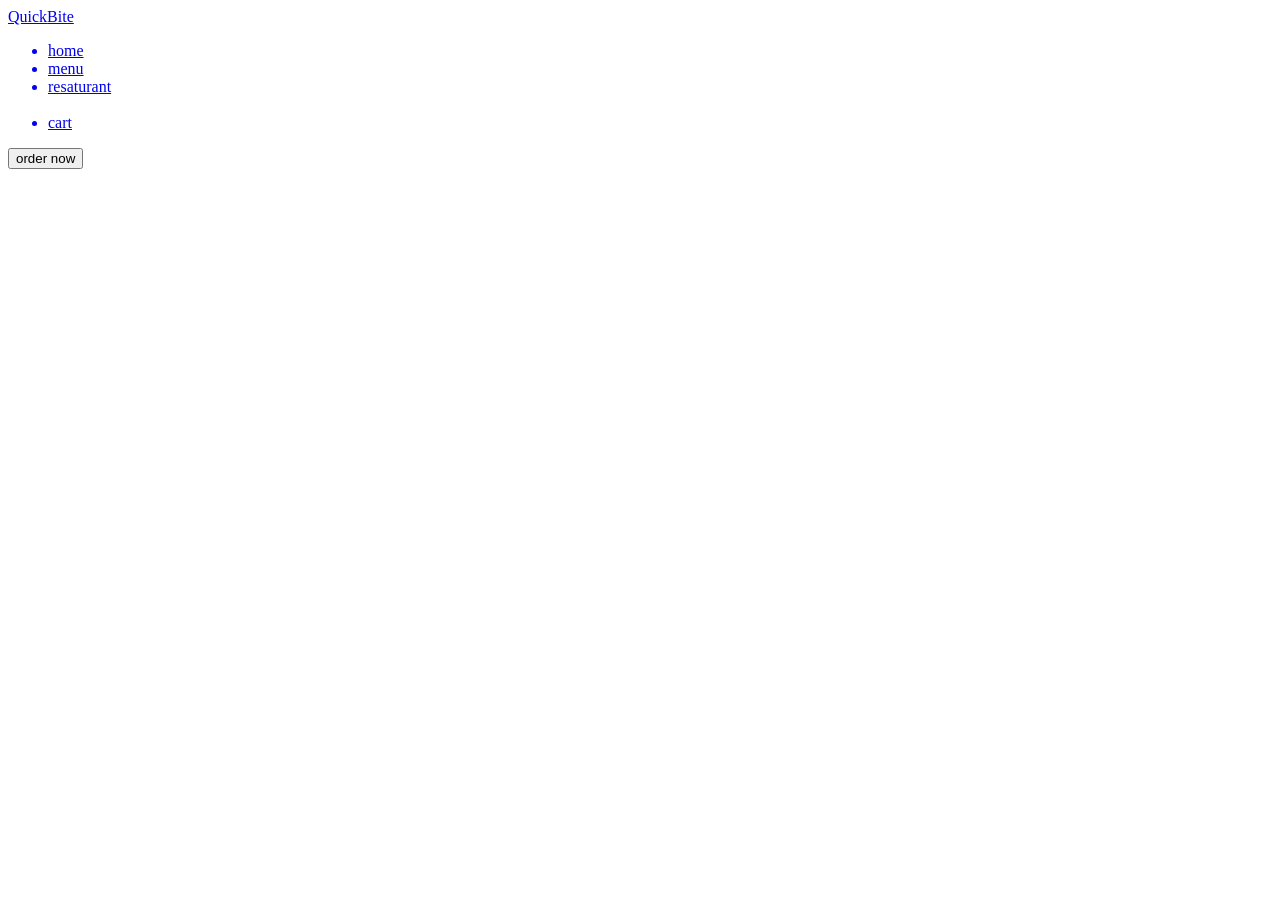
==== cart.html @ bf8cc3ae "Merge pull request #4 from bernardtechco1-lgtm/main3 DeletedCommentCartHtml" ====
<!DOCTYPE html>
<html lang="en">
<head>
    <meta charset="UTF-8">
    <meta name="viewport" content="width=device-width, initial-scale=1.0">
    <link href="https://unpkg.com/aos@2.3.1/dist/aos.css" rel="stylesheet">
    <link rel="stylesheet" href="styles/style.css">
    <link rel="stylesheet" href="styles/restaurant.css">
    <title>Shopping Cart</title>
</head>
<body>
        <header>

        <div class="logo">
           <a href="home.html" class="nav-logo">Quick<span>Bite</span></a>
        </div>


        <nav>
            <ul>
                <a href="home.html" >
                    
                     <!-- <img src="icons/house-blank (1).png" alt=""> -->
                    <li>home</li>
                    
                </a>
                <a href="menu.html">
                    <li>menu</li>
                    
                </a>
                <a href="restaurant.html">
                    <!-- <img src="icons/room-service (1).png" alt=""> -->
                    <li>resaturant</li>
                  
                </a>
                <a href="cart.html">
                    <!-- <img src="" alt=""> -->
                     <div class="active">
                    <img src="icons/shopping-cart.png" alt="">
                    <li>cart</li>
                     </div>
                </a>
            </ul>
        </nav>

        
        <div class="right">
           

            <button >order now</button>
        </div>
    </header>

 
</body>
</html>
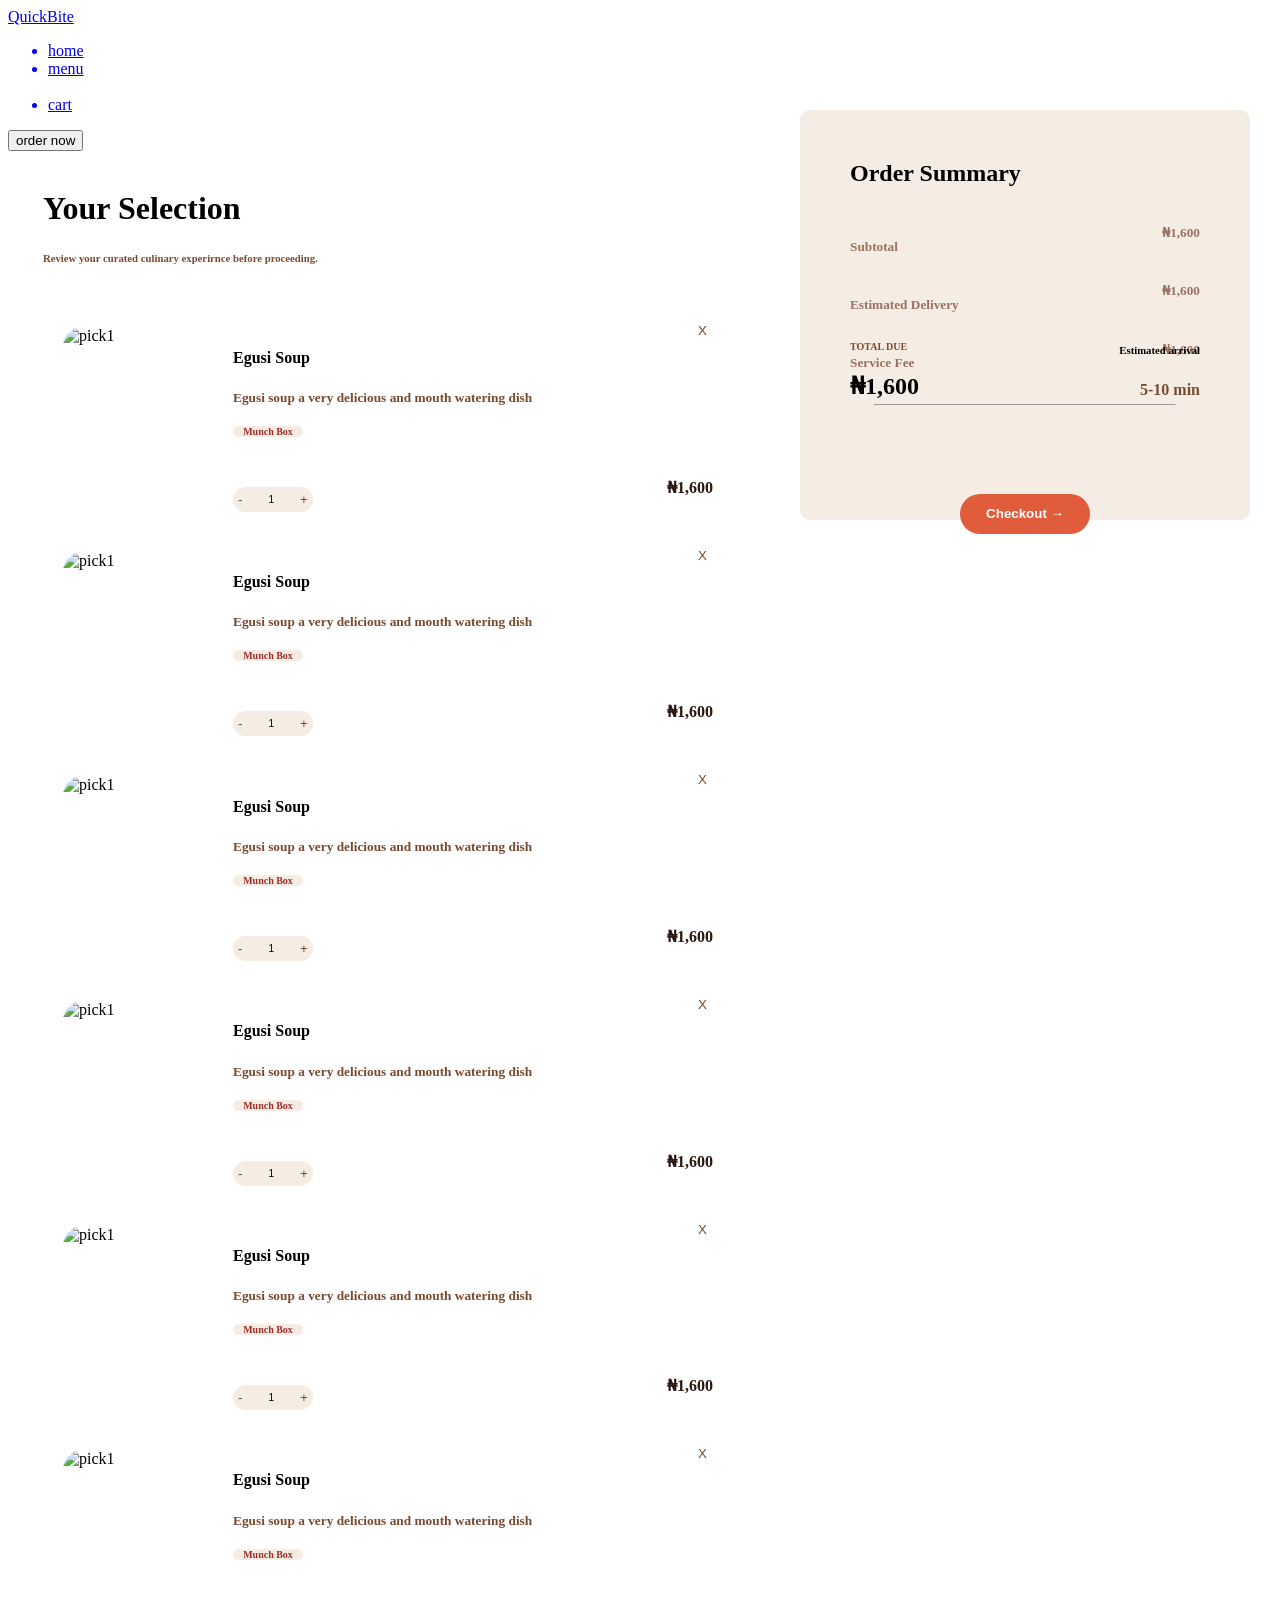
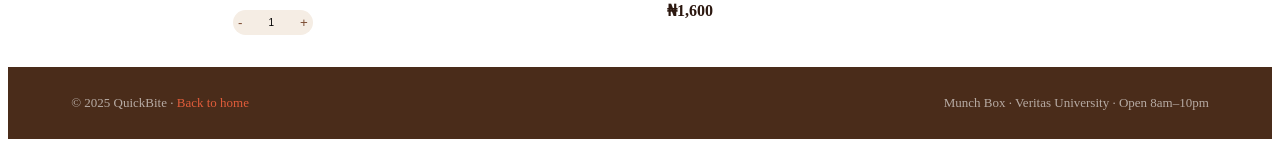
==== commit 5c1d574b: "AddedCart" ====
--- a/cart.html
+++ b/cart.html
@@ -5,20 +5,20 @@
     <meta name="viewport" content="width=device-width, initial-scale=1.0">
     <link href="https://unpkg.com/aos@2.3.1/dist/aos.css" rel="stylesheet">
     <link rel="stylesheet" href="styles/style.css">
-    <link rel="stylesheet" href="styles/restaurant.css">
+    <link rel="stylesheet" href="styles/cart.css">
     <title>Shopping Cart</title>
 </head>
 <body>
         <header>
 
         <div class="logo">
-           <a href="home.html" class="nav-logo">Quick<span>Bite</span></a>
+           <a href="index.html" class="nav-logo">Quick<span>Bite</span></a>
         </div>
 
 
         <nav>
             <ul>
-                <a href="home.html" >
+                <a href="index.html" >
                     
                      <!-- <img src="icons/house-blank (1).png" alt=""> -->
                     <li>home</li>
@@ -28,11 +28,7 @@
                     <li>menu</li>
                     
                 </a>
-                <a href="restaurant.html">
-                    <!-- <img src="icons/room-service (1).png" alt=""> -->
-                    <li>resaturant</li>
-                  
-                </a>
+                
                 <a href="cart.html">
                     <!-- <img src="" alt=""> -->
                      <div class="active">
@@ -47,10 +43,321 @@
         <div class="right">
            
 
-            <button >order now</button>
-        </div>
+            <button class="order" >order now</button>
+        </div>
+    
     </header>
-
- 
+    <br>
+    
+
+    <main>
+        <div class = "section1">
+            <div data-aos="fade-right" data-aos-duration="3000"  class="block1">
+            
+                <h1 class = "mainText">Your Selection</h1>
+                <h6 class = "subText">Review your curated culinary experirnce before proceeding.</h6>
+            </div>
+            <br>
+
+        <div>
+            <div  class = "items">
+
+                <div>
+                    <button class = "closeBut">X</button>
+                </div>
+                
+        
+                <img class = "itemImage" src="images/Egusi Soup & Fufu.webp" alt="pick1">
+                <div class = description>
+                
+                <h4 class = "name" >Egusi Soup</h4>
+            <p class = descriptionItem> <small> <b> Egusi soup a very delicious and mouth watering dish </b></small></p>
+            <div class = "placeHold" >Munch Box
+
+            </div>
+
+            
+
+        
+            <div class = "quantitySelector">
+                    <button class = "buttons">-</button>
+                    <span class = "quan">1</span>
+                    <button class = "button2">+</button>
+                    </div>
+
+
+                <div class = "price">
+                    ₦1,600
+               </div>
+
+
+    
+            </div>
+
+
+        </div>
+
+
+                <div>
+            <div  class = "items">
+
+                <div>
+                    <button class = "closeBut">X</button>
+                </div>
+                
+        
+                <img class = "itemImage" src="images/Egusi Soup & Fufu.webp" alt="pick1">
+                <div class = description>
+                
+                <h4 class = "name" >Egusi Soup</h4>
+            <p class = descriptionItem> <small> <b> Egusi soup a very delicious and mouth watering dish </b></small></p>
+            <div class = "placeHold" >Munch Box
+
+            </div>
+
+            
+
+        
+            <div class = "quantitySelector">
+                    <button class = "buttons">-</button>
+                    <span class = "quan">1</span>
+                    <button class = "button2">+</button>
+                    </div>
+
+
+                <div class = "price">
+                    ₦1,600
+               </div>
+
+
+    
+            </div>
+
+
+        </div>
+
+
+                <div>
+            <div  class = "items">
+
+                <div>
+                    <button class = "closeBut">X</button>
+                </div>
+                
+        
+                <img class = "itemImage" src="images/Egusi Soup & Fufu.webp" alt="pick1">
+                <div class = description>
+                
+                <h4 class = "name" >Egusi Soup</h4>
+            <p class = descriptionItem> <small> <b> Egusi soup a very delicious and mouth watering dish </b></small></p>
+            <div class = "placeHold" >Munch Box
+
+            </div>
+
+            
+
+        
+            <div class = "quantitySelector">
+                    <button class = "buttons">-</button>
+                    <span class = "quan">1</span>
+                    <button class = "button2">+</button>
+                    </div>
+
+
+                <div class = "price">
+                    ₦1,600
+               </div>
+
+
+    
+            </div>
+
+
+        </div>
+
+
+                <div>
+            <div  class = "items">
+
+                <div>
+                    <button class = "closeBut">X</button>
+                </div>
+                
+        
+                <img class = "itemImage" src="images/Egusi Soup & Fufu.webp" alt="pick1">
+                <div class = description>
+                
+                <h4 class = "name" >Egusi Soup</h4>
+            <p class = descriptionItem> <small> <b> Egusi soup a very delicious and mouth watering dish </b></small></p>
+            <div class = "placeHold" >Munch Box
+
+            </div>
+
+            
+
+        
+            <div class = "quantitySelector">
+                    <button class = "buttons">-</button>
+                    <span class = "quan">1</span>
+                    <button class = "button2">+</button>
+                    </div>
+
+
+                <div class = "price">
+                    ₦1,600
+               </div>
+
+
+    
+            </div>
+
+
+        </div>
+
+
+
+                <div>
+            <div  class = "items">
+
+                <div>
+                    <button class = "closeBut">X</button>
+                </div>
+                
+        
+                <img class = "itemImage" src="images/Egusi Soup & Fufu.webp" alt="pick1">
+                <div class = description>
+                
+                <h4 class = "name" >Egusi Soup</h4>
+            <p class = descriptionItem> <small> <b> Egusi soup a very delicious and mouth watering dish </b></small></p>
+            <div class = "placeHold" >Munch Box
+
+            </div>
+
+            
+
+        
+            <div class = "quantitySelector">
+                    <button class = "buttons">-</button>
+                    <span class = "quan">1</span>
+                    <button class = "button2">+</button>
+                    </div>
+
+
+                <div class = "price">
+                    ₦1,600
+               </div>
+
+
+    
+            </div>
+
+
+        </div>
+
+
+
+
+                <div>
+            <div  class = "items">
+
+                <div>
+                    <button class = "closeBut">X</button>
+                </div>
+                
+        
+                <img class = "itemImage" src="images/Egusi Soup & Fufu.webp" alt="pick1">
+                <div class = description>
+                
+                <h4 class = "name" >Egusi Soup</h4>
+            <p class = descriptionItem> <small> <b> Egusi soup a very delicious and mouth watering dish </b></small></p>
+            <div class = "placeHold" >Munch Box
+
+            </div>
+
+            
+
+        
+            <div class = "quantitySelector">
+                    <button class = "buttons">-</button>
+                    <span class = "quan">1</span>
+                    <button class = "button2">+</button>
+                    </div>
+
+
+                <div class = "price">
+                    ₦1,600
+               </div>
+
+
+    
+            </div>
+
+
+        </div>
+
+    <div class = "check">
+
+        <div class = "checkout">
+            <h2 class = "h1">Order Summary</h2>
+            <div class = "remH">
+                <h5 style="padding-bottom: 20px;">Subtotal</h5>
+        
+                <h5 style="padding-bottom: 20px;">Estimated Delivery</h5>
+                <h5 style="padding-bottom: 10px;">Service Fee</h5>
+                <div class ="checkoutPrice">
+                    <h5 style="padding-bottom: 20px;">₦1,600</h5>
+                    <h5 style="padding-bottom: 20px;">₦1,600</h5>
+                    <h5 >₦1,600</h5>
+                </div>
+
+
+            </div>
+            
+            <hr class = "line">
+            <br>
+
+            <div class = "checkoutTotal">
+
+            <div class = "h">
+                <h2 id = "light"  >TOTAL DUE</h2>
+                <h2  >₦1,600</h2>
+            </div>
+
+            
+            <div class="ArrivalTime">
+                <h6 >Estimated arrival</h6>
+                <h4 id = "light2">5-10 min</h4>
+            </div>
+
+            </div>
+
+            <div class = "checkoutButtonContainer">
+                <button class="checkoutButton">Checkout &RightArrow;</button>
+            </div>
+
+
+
+
+        
+        </div>
+
+    </div>
+
+
+    </main>
+
+
+
+    <footer>
+        <span>© 2025 QuickBite · <a href="index.html">Back to home</a></span>
+        <span>Munch Box · Veritas University · Open 8am–10pm</span>
+    </footer>
+
+ <script src="https://unpkg.com/aos@2.3.1/dist/aos.js"></script>
+ <script>
+    AOS.init();
+</script>
 </body>
+
+
 </html>
--- a/styles/cart.css
+++ b/styles/cart.css
@@ -0,0 +1,260 @@
+  :root {
+    --orange: #E05C3A;
+    --orange-light: #F07A5A;
+    --orange-pale: #FDF0EB;
+    --brown: #2C1810;
+    --brown-mid: #4A2C1A;
+    --brown-light: #7A4A30;
+    --white: #FFFFFF;
+    --cream: #FDF8F4;
+    --cream2: #F5EDE4;
+    --text: #2C1810;
+    --muted: #9A7060;
+    --border: rgba(44,24,16,0.1);
+    --radius: 20px;
+    --radius-sm: 12px;
+  }
+
+
+
+.block1{
+    margin-left: 35px;
+
+
+}
+
+.block1 .subText{
+    color: var(--brown-light);
+
+}
+
+
+.items{
+    position: relative;
+    margin-left: 35px;
+    border-style: hidden;
+    background-color: white;
+    min-height: 150px;
+    max-width: 700px;
+    display: flex;
+    border-radius: 20px;
+    transition: transform 0.25s, box-shadow 0.25s;
+    margin-bottom: 20px;
+
+
+}
+.items .itemImage{
+    text-align: left;
+    width: 150px;
+    border-radius: 20px;
+    margin: 20px;
+
+
+
+}
+
+.items .description{
+    text-align: justify;
+    margin-top: 20px;
+    
+}
+
+.items .descriptionItem{
+    color: var(--brown-light);
+}
+
+.items .placeHold{
+    font-size: x-small;
+    color: brown;
+    font-weight: bold;
+    border: hidden;
+    width: 70px;
+    text-align: center;
+    margin-top: 20px;
+
+    
+    background-color: var(--cream2);
+    border-radius: 20px;
+    
+}
+
+.items .quantitySelector{
+    border: hidden;
+    background-color: var(--cream2);
+    margin-top: 50px;
+    text-align: center;
+    border-radius: 20px;
+    width: 80px;
+    height: 25px;
+    display: flex; 
+    align-items: center; 
+    justify-content: center;
+    gap: 20px; 
+    font-family: sans-serif
+    
+}
+
+
+.items .quantitySelector .quan{
+    font-size: x-small;
+    text-align: center;
+
+}
+
+
+
+.items .quantitySelector .buttons{
+    cursor: pointer;
+    background: none;
+    border: hidden;
+    color: var(--brown-light);
+    justify-content: center;
+    
+   
+   
+}
+
+.items .quantitySelector .button2{
+    cursor: pointer;
+    background: none;
+    border: hidden;
+    color: var(--brown-light);
+    justify-content: center;
+    
+    
+
+   
+    
+
+
+}
+
+.items:hover{
+    transform: translateY(-5px);
+    box-shadow: 0 18px 44px rgba(44,24,16,0.12);
+    transition: all ease 0.5s;
+    
+}
+
+.items .closeBut{
+    position: absolute;
+    top: 15px;
+    right: 30px;
+    cursor: pointer;
+    background: none;
+    border: hidden;
+    color: var(--brown-light);
+    
+   
+
+}
+
+.items .price{
+    position: absolute;
+    color: var(--brown);
+    font-weight: 900;
+    bottom: 15px;
+    right: 30px;
+
+}
+
+.check {
+    position: fixed;
+    top: 90px;
+    right: 30px;
+    width: 450px; 
+    height: px;  
+    z-index: 100;
+}
+
+.checkout{
+    
+    text-align: right;
+    right: 30px;
+    top: 200px;
+    border: hidden;
+    background-color: var(--cream2);
+    border-radius: 10px;
+    height: 410px;
+    width: 450px;
+    
+
+}
+.checkout .h1{
+    text-align: left;
+    padding-left: 50px;
+    padding-top: 50px;
+    padding-bottom: 30px;
+}
+
+.checkout .remH{
+    text-align: left;
+    padding-left: 50px;
+    color: var(--muted);
+    
+}
+
+.checkout .checkoutPrice{
+    position: absolute;
+    right: 50px;
+    top: 113px;
+}
+.checkout .line{
+    margin: 20px auto;
+    width: 300px;
+    
+   
+}
+.checkoutTotal .h{
+    position:absolute ;
+    left: 50px;
+    bottom: 100px ;
+    text-align: left;
+}
+
+.checkoutTotal #light{
+    font-size: x-small;
+    color: var(--brown-light);
+}
+
+
+.checkoutTotal .ArrivalTime{
+    position: absolute;
+    bottom: 100px;
+    right: 50px;
+    
+    
+}
+.checkoutTotal .ArrivalTime #light2{
+    color: var(--brown-light);
+    
+    
+}
+
+.checkoutButtonContainer{
+    text-align: center;
+    padding-top: 50px;
+    
+}
+
+
+.checkoutButton{
+    cursor: pointer;
+    background-color: var(--orange);
+    border-radius: 20px;
+    border: hidden;
+    width: 130px;
+    height: 40px;
+    color: white;
+    font-weight: 700;
+}
+
+footer {
+    background: var(--brown-mid); color: rgba(255,255,255,0.6);
+    padding: 28px 5%; margin-top: 32px;
+    display: flex; justify-content: space-between; align-items: center;
+    font-size: 13px; font-weight: 500;
+  }
+  footer a { color: var(--orange); text-decoration: none; }
+
+
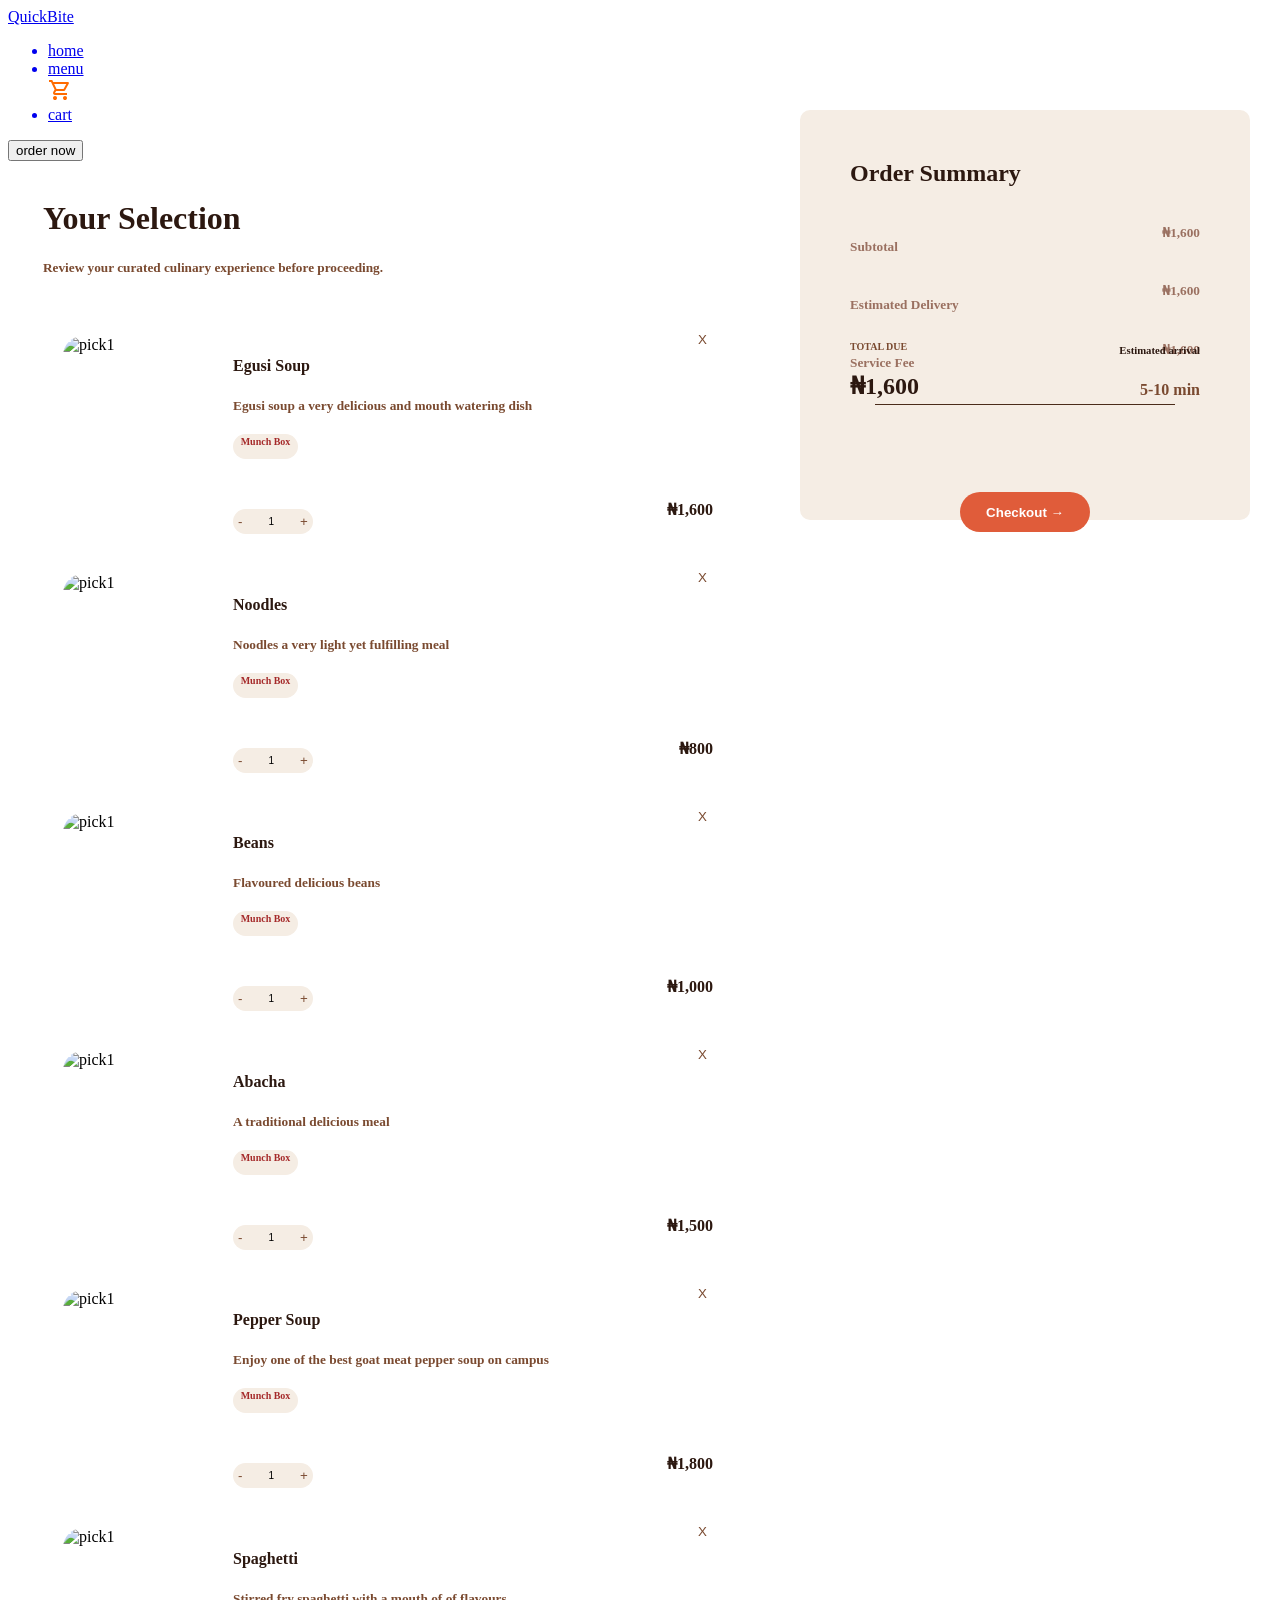
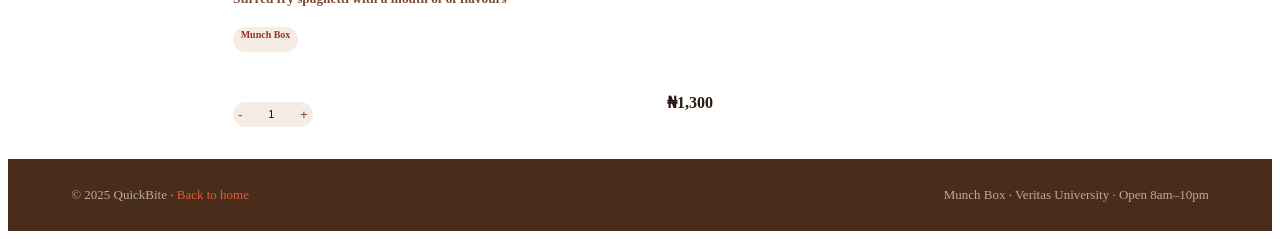
==== commit e2287aea: "Merge pull request #6 from bernardtechco1-lgtm/main AddedCartSection" ====
--- a/cart.html
+++ b/cart.html
@@ -32,7 +32,7 @@
                 <a href="cart.html">
                     <!-- <img src="" alt=""> -->
                      <div class="active">
-                    <img src="icons/shopping-cart.png" alt="">
+                    <img src="icons/shopping_cart_24dp_FF6B00_FILL0_wght400_GRAD0_opsz24.svg" alt="cart logo">
                     <li>cart</li>
                      </div>
                 </a>
@@ -52,10 +52,10 @@
 
     <main>
         <div class = "section1">
-            <div data-aos="fade-right" data-aos-duration="3000"  class="block1">
+            <div class="block1">
             
                 <h1 class = "mainText">Your Selection</h1>
-                <h6 class = "subText">Review your curated culinary experirnce before proceeding.</h6>
+                <h5 class = "subText">Review your curated culinary experience before proceeding.</h5>
             </div>
             <br>
 
@@ -106,186 +106,186 @@
                 </div>
                 
         
-                <img class = "itemImage" src="images/Egusi Soup & Fufu.webp" alt="pick1">
-                <div class = description>
-                
-                <h4 class = "name" >Egusi Soup</h4>
-            <p class = descriptionItem> <small> <b> Egusi soup a very delicious and mouth watering dish </b></small></p>
-            <div class = "placeHold" >Munch Box
-
-            </div>
-
-            
-
-        
-            <div class = "quantitySelector">
-                    <button class = "buttons">-</button>
-                    <span class = "quan">1</span>
-                    <button class = "button2">+</button>
-                    </div>
-
-
-                <div class = "price">
-                    ₦1,600
-               </div>
-
-
-    
-            </div>
-
-
-        </div>
-
-
-                <div>
-            <div  class = "items">
-
-                <div>
-                    <button class = "closeBut">X</button>
-                </div>
-                
-        
-                <img class = "itemImage" src="images/Egusi Soup & Fufu.webp" alt="pick1">
-                <div class = description>
-                
-                <h4 class = "name" >Egusi Soup</h4>
-            <p class = descriptionItem> <small> <b> Egusi soup a very delicious and mouth watering dish </b></small></p>
-            <div class = "placeHold" >Munch Box
-
-            </div>
-
-            
-
-        
-            <div class = "quantitySelector">
-                    <button class = "buttons">-</button>
-                    <span class = "quan">1</span>
-                    <button class = "button2">+</button>
-                    </div>
-
-
-                <div class = "price">
-                    ₦1,600
-               </div>
-
-
-    
-            </div>
-
-
-        </div>
-
-
-                <div>
-            <div  class = "items">
-
-                <div>
-                    <button class = "closeBut">X</button>
-                </div>
-                
-        
-                <img class = "itemImage" src="images/Egusi Soup & Fufu.webp" alt="pick1">
-                <div class = description>
-                
-                <h4 class = "name" >Egusi Soup</h4>
-            <p class = descriptionItem> <small> <b> Egusi soup a very delicious and mouth watering dish </b></small></p>
-            <div class = "placeHold" >Munch Box
-
-            </div>
-
-            
-
-        
-            <div class = "quantitySelector">
-                    <button class = "buttons">-</button>
-                    <span class = "quan">1</span>
-                    <button class = "button2">+</button>
-                    </div>
-
-
-                <div class = "price">
-                    ₦1,600
-               </div>
-
-
-    
-            </div>
-
-
-        </div>
-
-
-
-                <div>
-            <div  class = "items">
-
-                <div>
-                    <button class = "closeBut">X</button>
-                </div>
-                
-        
-                <img class = "itemImage" src="images/Egusi Soup & Fufu.webp" alt="pick1">
-                <div class = description>
-                
-                <h4 class = "name" >Egusi Soup</h4>
-            <p class = descriptionItem> <small> <b> Egusi soup a very delicious and mouth watering dish </b></small></p>
-            <div class = "placeHold" >Munch Box
-
-            </div>
-
-            
-
-        
-            <div class = "quantitySelector">
-                    <button class = "buttons">-</button>
-                    <span class = "quan">1</span>
-                    <button class = "button2">+</button>
-                    </div>
-
-
-                <div class = "price">
-                    ₦1,600
-               </div>
-
-
-    
-            </div>
-
-
-        </div>
-
-
-
-
-                <div>
-            <div  class = "items">
-
-                <div>
-                    <button class = "closeBut">X</button>
-                </div>
-                
-        
-                <img class = "itemImage" src="images/Egusi Soup & Fufu.webp" alt="pick1">
-                <div class = description>
-                
-                <h4 class = "name" >Egusi Soup</h4>
-            <p class = descriptionItem> <small> <b> Egusi soup a very delicious and mouth watering dish </b></small></p>
-            <div class = "placeHold" >Munch Box
-
-            </div>
-
-            
-
-        
-            <div class = "quantitySelector">
-                    <button class = "buttons">-</button>
-                    <span class = "quan">1</span>
-                    <button class = "button2">+</button>
-                    </div>
-
-
-                <div class = "price">
-                    ₦1,600
+                <img class = "itemImage" src="images/noodles.webp" alt="pick1">
+                <div class = description>
+                
+                <h4 class = "name" >Noodles</h4>
+            <p class = descriptionItem> <small> <b> Noodles a very light yet fulfilling meal</b></small></p>
+            <div class = "placeHold" >Munch Box
+
+            </div>
+
+            
+
+        
+            <div class = "quantitySelector">
+                    <button class = "buttons">-</button>
+                    <span class = "quan">1</span>
+                    <button class = "button2">+</button>
+                    </div>
+
+
+                <div class = "price">
+                    ₦800
+               </div>
+
+
+    
+            </div>
+
+
+        </div>
+
+
+                <div>
+            <div  class = "items">
+
+                <div>
+                    <button class = "closeBut">X</button>
+                </div>
+                
+        
+                <img class = "itemImage" src="images/beans.webp" alt="pick1">
+                <div class = description>
+                
+                <h4 class = "name" >Beans</h4>
+            <p class = descriptionItem> <small> <b> Flavoured delicious beans </b></small></p>
+            <div class = "placeHold" >Munch Box
+
+            </div>
+
+            
+
+        
+            <div class = "quantitySelector">
+                    <button class = "buttons">-</button>
+                    <span class = "quan">1</span>
+                    <button class = "button2">+</button>
+                    </div>
+
+
+                <div class = "price">
+                    ₦1,000
+               </div>
+
+
+    
+            </div>
+
+
+        </div>
+
+
+                <div>
+            <div  class = "items">
+
+                <div>
+                    <button class = "closeBut">X</button>
+                </div>
+                
+        
+                <img class = "itemImage" src="images/abacha.webp" alt="pick1">
+                <div class = description>
+                
+                <h4 class = "name" >Abacha</h4>
+            <p class = descriptionItem> <small> <b> A traditional delicious meal </b></small></p>
+            <div class = "placeHold" >Munch Box
+
+            </div>
+
+            
+
+        
+            <div class = "quantitySelector">
+                    <button class = "buttons">-</button>
+                    <span class = "quan">1</span>
+                    <button class = "button2">+</button>
+                    </div>
+
+
+                <div class = "price">
+                    ₦1,500
+               </div>
+
+
+    
+            </div>
+
+
+        </div>
+
+
+
+                <div>
+            <div  class = "items">
+
+                <div>
+                    <button class = "closeBut">X</button>
+                </div>
+                
+        
+                <img class = "itemImage" src="images/pepper soup.webp" alt="pick1">
+                <div class = description>
+                
+                <h4 class = "name" >Pepper Soup</h4>
+            <p class = descriptionItem> <small> <b>Enjoy one of the best goat meat pepper soup on campus</b></small></p>
+            <div class = "placeHold" >Munch Box
+
+            </div>
+
+            
+
+        
+            <div class = "quantitySelector">
+                    <button class = "buttons">-</button>
+                    <span class = "quan">1</span>
+                    <button class = "button2">+</button>
+                    </div>
+
+
+                <div class = "price">
+                    ₦1,800
+               </div>
+
+
+    
+            </div>
+
+
+        </div>
+
+
+
+
+                <div>
+            <div  class = "items">
+
+                <div>
+                    <button class = "closeBut">X</button>
+                </div>
+                
+        
+                <img class = "itemImage" src="images/spaghetti.webp" alt="pick1">
+                <div class = description>
+                
+                <h4 class = "name" >Spaghetti</h4>
+            <p class = descriptionItem> <small> <b> Stirred fry spaghetti with a mouth of of flavours </b></small></p>
+            <div class = "placeHold" >Munch Box
+
+            </div>
+
+            
+
+        
+            <div class = "quantitySelector">
+                    <button class = "buttons">-</button>
+                    <span class = "quan">1</span>
+                    <button class = "button2">+</button>
+                    </div>
+
+
+                <div class = "price">
+                    ₦1,300
                </div>
 
 
@@ -302,7 +302,7 @@
             <div class = "remH">
                 <h5 style="padding-bottom: 20px;">Subtotal</h5>
         
-                <h5 style="padding-bottom: 20px;">Estimated Delivery</h5>
+                <h5 style="padding-bottom: 20px; ">Estimated Delivery</h5>
                 <h5 style="padding-bottom: 10px;">Service Fee</h5>
                 <div class ="checkoutPrice">
                     <h5 style="padding-bottom: 20px;">₦1,600</h5>
@@ -320,12 +320,12 @@
 
             <div class = "h">
                 <h2 id = "light"  >TOTAL DUE</h2>
-                <h2  >₦1,600</h2>
+                <h2  id = "thick1">₦1,600</h2>
             </div>
 
             
             <div class="ArrivalTime">
-                <h6 >Estimated arrival</h6>
+                <h6 id = "thick">Estimated arrival</h6>
                 <h4 id = "light2">5-10 min</h4>
             </div>
 
@@ -357,6 +357,9 @@
  <script>
     AOS.init();
 </script>
+
+<script src = "scripts/cart.js">
+</script>
 </body>
 
 
--- a/styles/cart.css
+++ b/styles/cart.css
@@ -19,12 +19,19 @@
 
 .block1{
     margin-left: 35px;
-
-
+    
+
+
+}
+
+.block1 .mainText{
+    color: var(--brown);
+    font-weight: 900;
 }
 
 .block1 .subText{
     color: var(--brown-light);
+   
 
 }
 
@@ -46,17 +53,25 @@
 .items .itemImage{
     text-align: left;
     width: 150px;
+    max-height: 150px;
     border-radius: 20px;
     margin: 20px;
 
 
 
 }
+
 
 .items .description{
     text-align: justify;
     margin-top: 20px;
     
+}
+
+.items .description .name{
+    font-weight: 900;
+    color: var(--brown);
+
 }
 
 .items .descriptionItem{
@@ -68,7 +83,10 @@
     color: brown;
     font-weight: bold;
     border: hidden;
-    width: 70px;
+    width: 65px;
+    height: 18px;
+    padding-top: 2px;
+    padding-bottom: 5px;
     text-align: center;
     margin-top: 20px;
 
@@ -165,8 +183,16 @@
     width: 450px; 
     height: px;  
     z-index: 100;
-}
-
+    animation: bounce 4s infinite ease-in-out alternate;
+}
+@keyframes bounce {
+  0%, 100% {
+    transform: translateY(0);
+  }
+  50% {
+    transform: translateY(-8px);
+  }
+}
 .checkout{
     
     text-align: right;
@@ -185,6 +211,8 @@
     padding-left: 50px;
     padding-top: 50px;
     padding-bottom: 30px;
+    color: var(--brown);
+    font-weight: 900;
 }
 
 .checkout .remH{
@@ -200,8 +228,12 @@
     top: 113px;
 }
 .checkout .line{
+    
     margin: 20px auto;
     width: 300px;
+    border: none;
+    height: 0.5px;
+    background-color: var(--brown-mid);
     
    
 }
@@ -217,6 +249,10 @@
     color: var(--brown-light);
 }
 
+.checkoutTotal #thick1{
+    color: var(--brown);
+    font-weight: 900;
+}
 
 .checkoutTotal .ArrivalTime{
     position: absolute;
@@ -230,7 +266,10 @@
     
     
 }
-
+.checkoutTotal .ArrivalTime #thick{
+    color: var(--brown);
+    font-weight: 900;
+}
 .checkoutButtonContainer{
     text-align: center;
     padding-top: 50px;
@@ -247,7 +286,15 @@
     height: 40px;
     color: white;
     font-weight: 700;
-}
+    gap: 8px;
+    transition: width 0.3s ease, background-color 0.3s ease;
+}
+.checkoutButton:hover{
+    width: 150px;
+    background-color: #e67e22;
+
+}
+
 
 footer {
     background: var(--brown-mid); color: rgba(255,255,255,0.6);
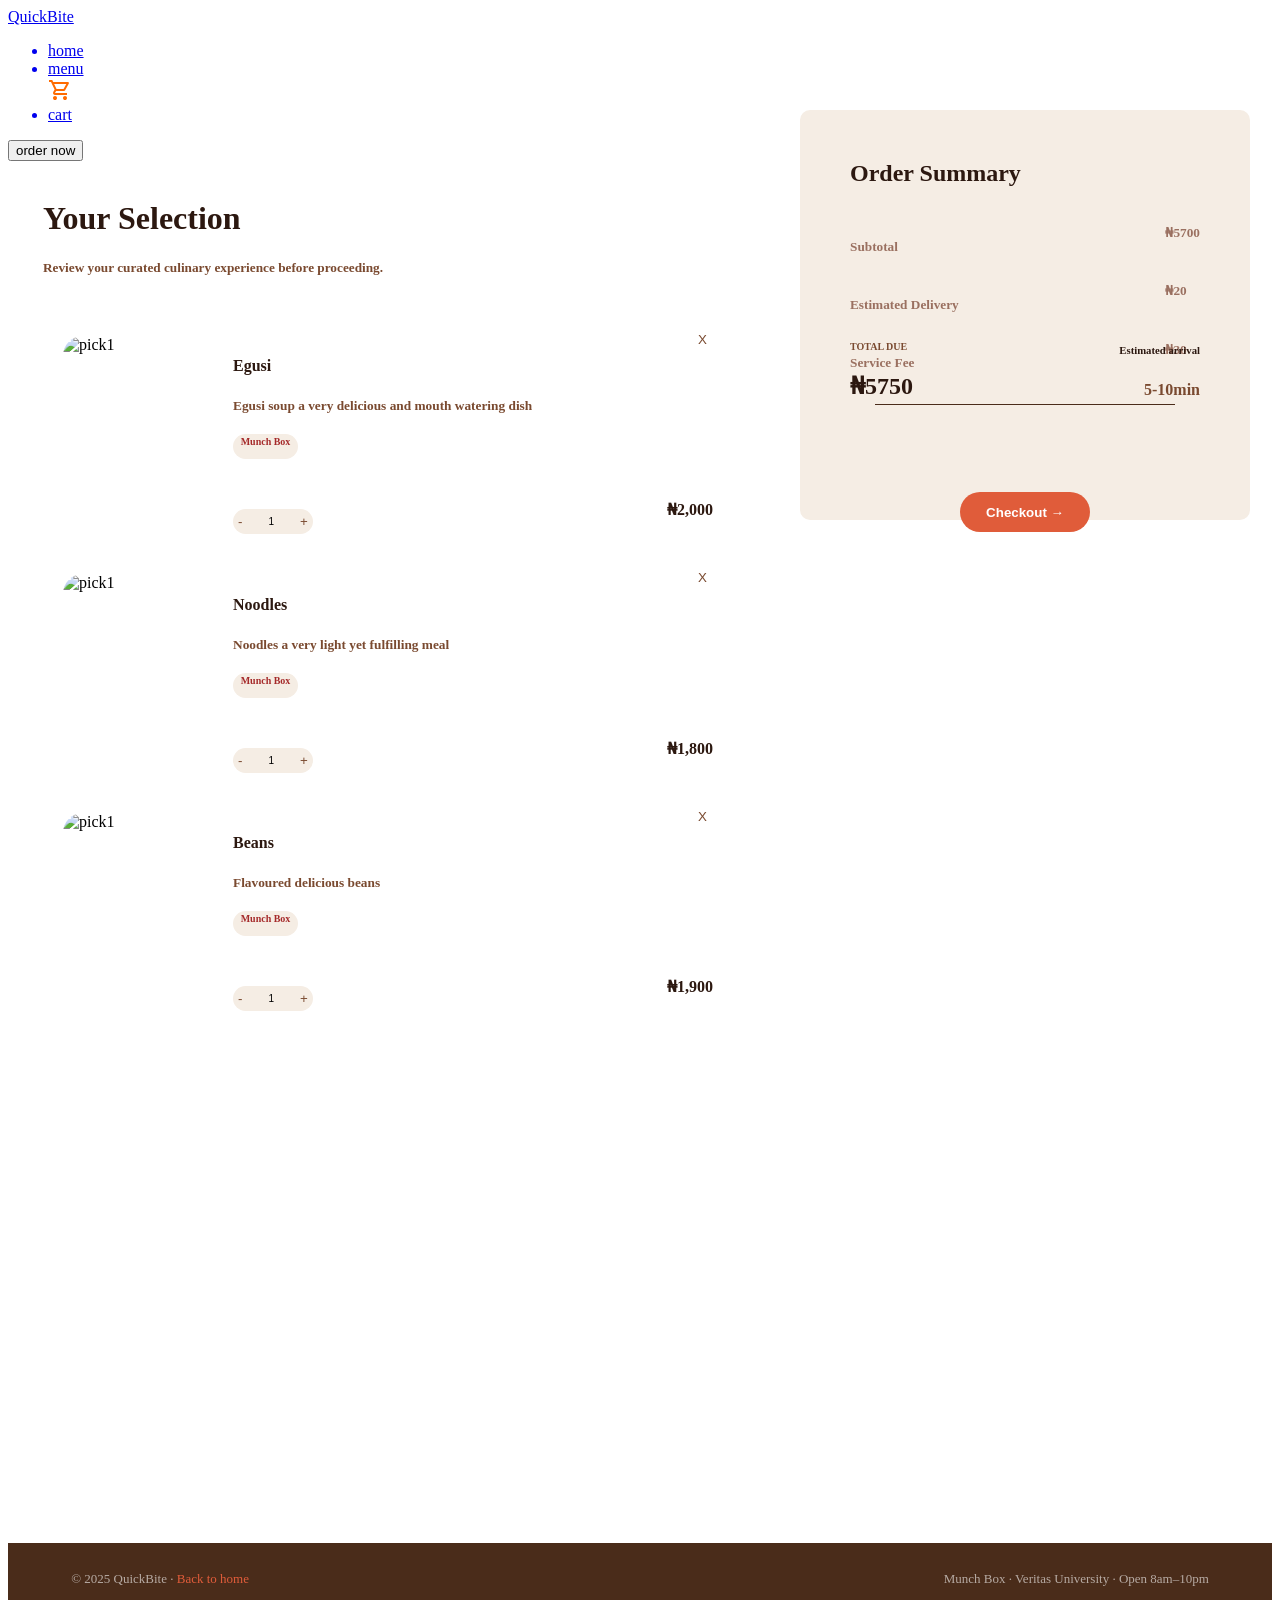
==== commit 598cea21: "CartLogic" ====
--- a/cart.html
+++ b/cart.html
@@ -50,7 +50,8 @@
     <br>
     
 
-    <main>
+    <main id ="body">
+        
         <div class = "section1">
             <div class="block1">
             
@@ -59,294 +60,23 @@
             </div>
             <br>
 
-        <div>
-            <div  class = "items">
+        <div class = "empty">
+            <div id = "cartimg">
+                <img width= "100px" src="images/shopping_cart (2).png">
+            </div>
+            
+                <b><p id = "noItems">Your cart is empty!</p></b>
+                <p id = "noItems">Browse our categories and discover our best deals!</p><br>
 
-                <div>
-                    <button class = "closeBut">X</button>
-                </div>
-                
+                <a href="menu.html">
+                    <button id = "button">Start Shopping</button>
+                </a>
         
-                <img class = "itemImage" src="images/Egusi Soup & Fufu.webp" alt="pick1">
-                <div class = description>
-                
-                <h4 class = "name" >Egusi Soup</h4>
-            <p class = descriptionItem> <small> <b> Egusi soup a very delicious and mouth watering dish </b></small></p>
-            <div class = "placeHold" >Munch Box
-
-            </div>
-
-            
-
-        
-            <div class = "quantitySelector">
-                    <button class = "buttons">-</button>
-                    <span class = "quan">1</span>
-                    <button class = "button2">+</button>
-                    </div>
-
-
-                <div class = "price">
-                    ₦1,600
-               </div>
-
-
-    
-            </div>
-
-
-        </div>
-
-
-                <div>
-            <div  class = "items">
-
-                <div>
-                    <button class = "closeBut">X</button>
-                </div>
-                
-        
-                <img class = "itemImage" src="images/noodles.webp" alt="pick1">
-                <div class = description>
-                
-                <h4 class = "name" >Noodles</h4>
-            <p class = descriptionItem> <small> <b> Noodles a very light yet fulfilling meal</b></small></p>
-            <div class = "placeHold" >Munch Box
-
-            </div>
-
-            
-
-        
-            <div class = "quantitySelector">
-                    <button class = "buttons">-</button>
-                    <span class = "quan">1</span>
-                    <button class = "button2">+</button>
-                    </div>
-
-
-                <div class = "price">
-                    ₦800
-               </div>
-
-
-    
-            </div>
-
-
-        </div>
-
-
-                <div>
-            <div  class = "items">
-
-                <div>
-                    <button class = "closeBut">X</button>
-                </div>
-                
-        
-                <img class = "itemImage" src="images/beans.webp" alt="pick1">
-                <div class = description>
-                
-                <h4 class = "name" >Beans</h4>
-            <p class = descriptionItem> <small> <b> Flavoured delicious beans </b></small></p>
-            <div class = "placeHold" >Munch Box
-
-            </div>
-
-            
-
-        
-            <div class = "quantitySelector">
-                    <button class = "buttons">-</button>
-                    <span class = "quan">1</span>
-                    <button class = "button2">+</button>
-                    </div>
-
-
-                <div class = "price">
-                    ₦1,000
-               </div>
-
-
-    
-            </div>
-
-
-        </div>
-
-
-                <div>
-            <div  class = "items">
-
-                <div>
-                    <button class = "closeBut">X</button>
-                </div>
-                
-        
-                <img class = "itemImage" src="images/abacha.webp" alt="pick1">
-                <div class = description>
-                
-                <h4 class = "name" >Abacha</h4>
-            <p class = descriptionItem> <small> <b> A traditional delicious meal </b></small></p>
-            <div class = "placeHold" >Munch Box
-
-            </div>
-
-            
-
-        
-            <div class = "quantitySelector">
-                    <button class = "buttons">-</button>
-                    <span class = "quan">1</span>
-                    <button class = "button2">+</button>
-                    </div>
-
-
-                <div class = "price">
-                    ₦1,500
-               </div>
-
-
-    
-            </div>
-
-
         </div>
 
 
 
-                <div>
-            <div  class = "items">
-
-                <div>
-                    <button class = "closeBut">X</button>
-                </div>
-                
-        
-                <img class = "itemImage" src="images/pepper soup.webp" alt="pick1">
-                <div class = description>
-                
-                <h4 class = "name" >Pepper Soup</h4>
-            <p class = descriptionItem> <small> <b>Enjoy one of the best goat meat pepper soup on campus</b></small></p>
-            <div class = "placeHold" >Munch Box
-
-            </div>
-
-            
-
-        
-            <div class = "quantitySelector">
-                    <button class = "buttons">-</button>
-                    <span class = "quan">1</span>
-                    <button class = "button2">+</button>
-                    </div>
-
-
-                <div class = "price">
-                    ₦1,800
-               </div>
-
-
-    
-            </div>
-
-
-        </div>
-
-
-
-
-                <div>
-            <div  class = "items">
-
-                <div>
-                    <button class = "closeBut">X</button>
-                </div>
-                
-        
-                <img class = "itemImage" src="images/spaghetti.webp" alt="pick1">
-                <div class = description>
-                
-                <h4 class = "name" >Spaghetti</h4>
-            <p class = descriptionItem> <small> <b> Stirred fry spaghetti with a mouth of of flavours </b></small></p>
-            <div class = "placeHold" >Munch Box
-
-            </div>
-
-            
-
-        
-            <div class = "quantitySelector">
-                    <button class = "buttons">-</button>
-                    <span class = "quan">1</span>
-                    <button class = "button2">+</button>
-                    </div>
-
-
-                <div class = "price">
-                    ₦1,300
-               </div>
-
-
-    
-            </div>
-
-
-        </div>
-
-    <div class = "check">
-
-        <div class = "checkout">
-            <h2 class = "h1">Order Summary</h2>
-            <div class = "remH">
-                <h5 style="padding-bottom: 20px;">Subtotal</h5>
-        
-                <h5 style="padding-bottom: 20px; ">Estimated Delivery</h5>
-                <h5 style="padding-bottom: 10px;">Service Fee</h5>
-                <div class ="checkoutPrice">
-                    <h5 style="padding-bottom: 20px;">₦1,600</h5>
-                    <h5 style="padding-bottom: 20px;">₦1,600</h5>
-                    <h5 >₦1,600</h5>
-                </div>
-
-
-            </div>
-            
-            <hr class = "line">
-            <br>
-
-            <div class = "checkoutTotal">
-
-            <div class = "h">
-                <h2 id = "light"  >TOTAL DUE</h2>
-                <h2  id = "thick1">₦1,600</h2>
-            </div>
-
-            
-            <div class="ArrivalTime">
-                <h6 id = "thick">Estimated arrival</h6>
-                <h4 id = "light2">5-10 min</h4>
-            </div>
-
-            </div>
-
-            <div class = "checkoutButtonContainer">
-                <button class="checkoutButton">Checkout &RightArrow;</button>
-            </div>
-
-
-
-
-        
-        </div>
-
-    </div>
-
-
     </main>
-
-
 
     <footer>
         <span>© 2025 QuickBite · <a href="index.html">Back to home</a></span>
--- a/styles/cart.css
+++ b/styles/cart.css
@@ -296,7 +296,57 @@
 }
 
 
+
+.empty{
+    position: relative;
+    left: 30px;
+    top: 50px;
+    border: hidden;
+    border-radius: 20px;
+    background-color: var(--cream2);
+    text-align: center;
+    border-top: 50px ;
+    width: 95%;
+    min-height: 300px;
+}
+
+.empty #noItems{
+    text-align: center;
+    padding-top: 20px;
+    color: var(--brown);
+}
+.empty.hide{
+    display: none;
+}
+#cartimg{
+    padding-top: 30px;
+
+}
+
+#button{
+    cursor: pointer;
+    border: hidden;
+    justify-content: center;
+    background-color: var(--brown-light);
+    border-radius: 20px;
+    border: hidden;
+    width: 130px;
+    height: 35px;
+    color: white;
+    font-weight: bold;
+    gap: 8px;
+    transition: width 0.3s ease, background-color 0.3s ease;
+}
+#button:hover{
+    width: 150px;
+    background-color: var(--muted);
+
+}
+
 footer {
+    position: relative;
+    top: 500px;
+
     background: var(--brown-mid); color: rgba(255,255,255,0.6);
     padding: 28px 5%; margin-top: 32px;
     display: flex; justify-content: space-between; align-items: center;
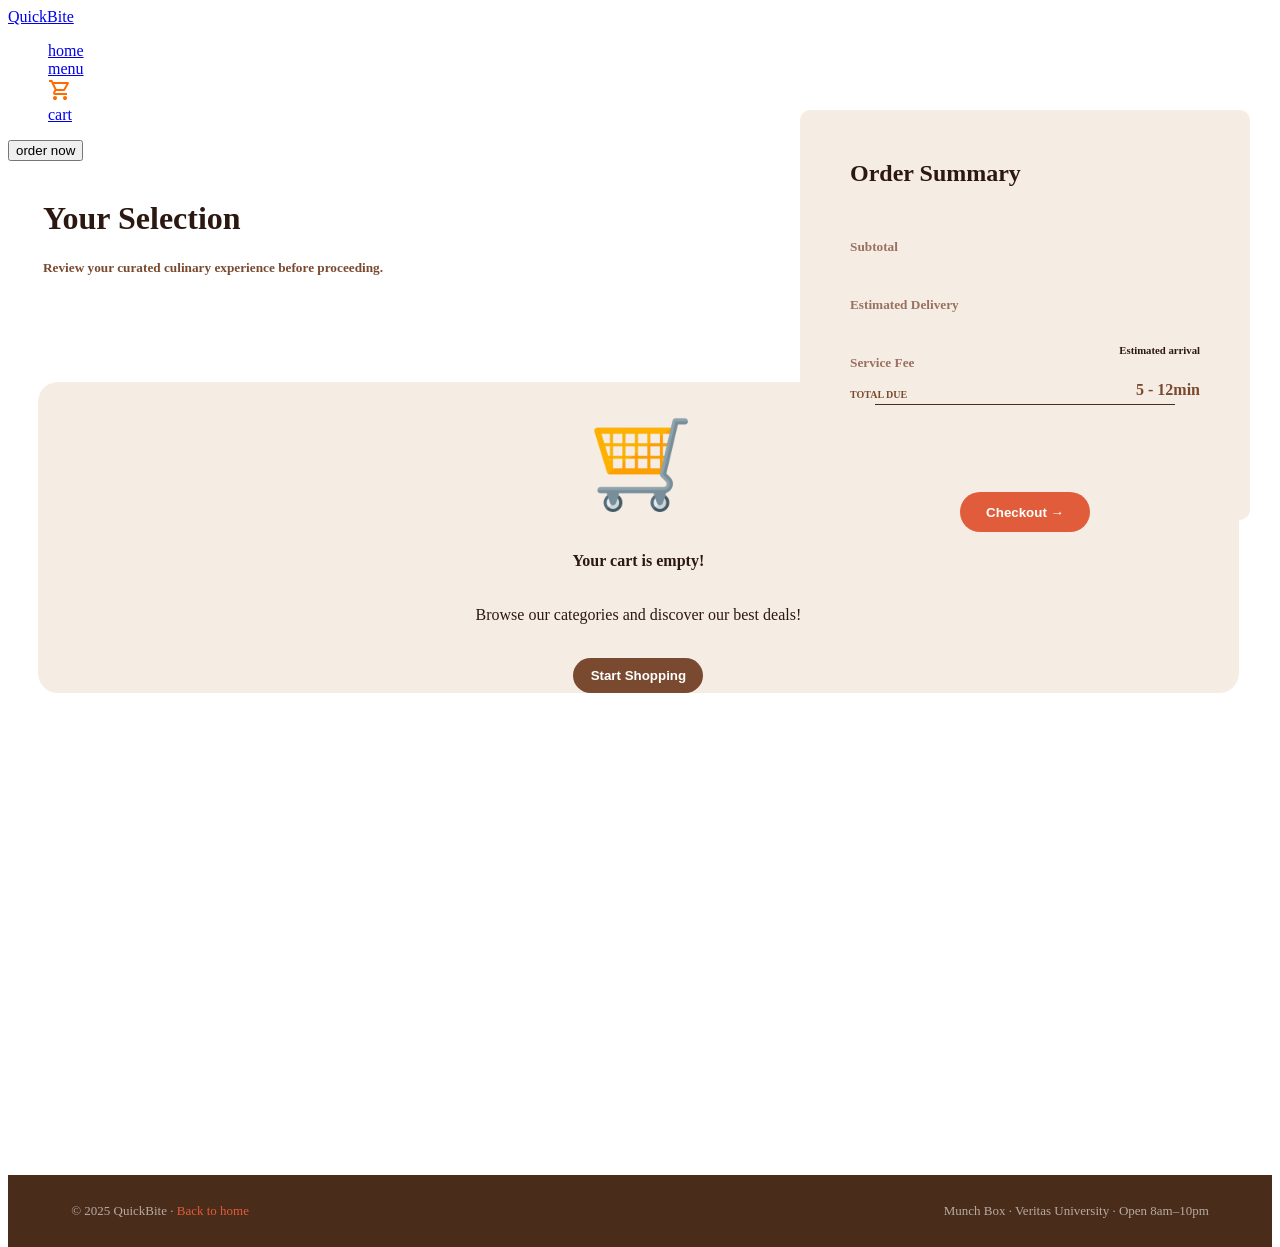
==== commit 44d4c603: "finished cart" ====
--- a/cart.html
+++ b/cart.html
@@ -50,6 +50,8 @@
     <br>
     
 
+   
+
     <main id ="body">
         
         <div class = "section1">
@@ -57,8 +59,9 @@
             
                 <h1 class = "mainText">Your Selection</h1>
                 <h5 class = "subText">Review your curated culinary experience before proceeding.</h5>
+                 
             </div>
-            <br>
+            <br><ul id="list-container"></ul>
 
         <div class = "empty">
             <div id = "cartimg">
@@ -78,6 +81,54 @@
 
     </main>
 
+     <div class = "check">
+
+        <div class = "checkout">
+             <h2 class = "h1">Order Summary</h2>
+             <div class = "remH">
+                 <h5 style="padding-bottom: 20px;">Subtotal</h5>
+        
+                 <h5 style="padding-bottom: 20px; ">Estimated Delivery</h5>
+                 <h5 style="padding-bottom: 10px;">Service Fee</h5>
+                 <div class ="checkoutPrice">
+                     <h5 style="padding-bottom: 20px;" id="Subtotal"></h5>
+                     <h5 style="padding-bottom: 20px;" id="delivery"></h5>
+                     <h5 id="service"></h5>
+                 </div>
+
+
+             </div>
+            
+             <hr class = "line">
+             <br>
+
+             <div class = "checkoutTotal">
+
+             <div class = "h">
+                 <h2 id = "light"  >TOTAL DUE</h2>
+                 <h2  id = "total"></h2>
+             </div>
+
+            
+             <div class="ArrivalTime">
+                 <h6 id = "thick">Estimated arrival</h6>
+                 <h4 id = "light2">5 - 12min</h4>
+             </div>
+
+             </div>
+
+             <div class = "checkoutButtonContainer">
+                 <button class="checkoutButton">Checkout &RightArrow;</button>
+             </div>
+
+
+
+
+        
+         </div>
+
+     </div>
+
     <footer>
         <span>© 2025 QuickBite · <a href="index.html">Back to home</a></span>
         <span>Munch Box · Veritas University · Open 8am–10pm</span>
@@ -90,6 +141,7 @@
 
 <script src = "scripts/cart.js">
 </script>
+<script ></script>
 </body>
 
 
--- a/styles/cart.css
+++ b/styles/cart.css
@@ -185,6 +185,10 @@
     z-index: 100;
     animation: bounce 4s infinite ease-in-out alternate;
 }
+
+.check.hide{
+    display: none;
+}
 @keyframes bounce {
   0%, 100% {
     transform: translateY(0);
@@ -355,3 +359,6 @@
   footer a { color: var(--orange); text-decoration: none; }
 
 
+li{
+    list-style-type: none;
+}
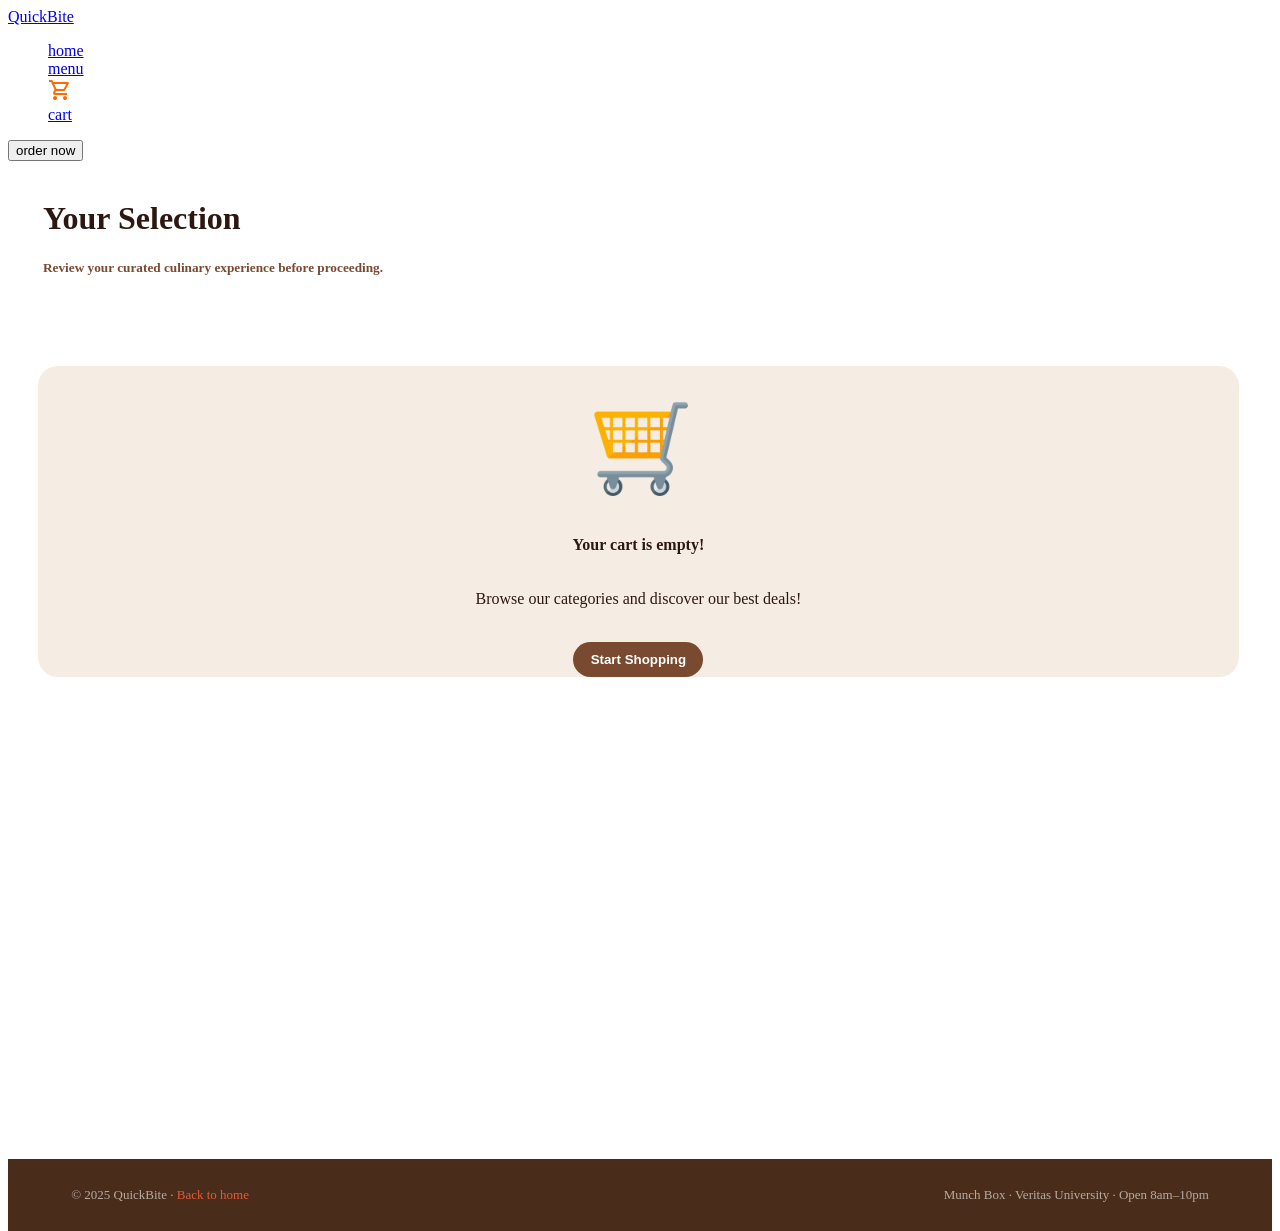
==== commit c0afd65a: "myCart" ====
--- a/cart.html
+++ b/cart.html
@@ -50,18 +50,19 @@
     <br>
     
 
-   
+    <main id ="body">
 
-    <main id ="body">
+        <ul id>
+
+        </ul>
         
         <div class = "section1">
             <div class="block1">
             
                 <h1 class = "mainText">Your Selection</h1>
                 <h5 class = "subText">Review your curated culinary experience before proceeding.</h5>
-                 
             </div>
-            <br><ul id="list-container"></ul>
+            <br>
 
         <div class = "empty">
             <div id = "cartimg">
@@ -81,54 +82,6 @@
 
     </main>
 
-     <div class = "check">
-
-        <div class = "checkout">
-             <h2 class = "h1">Order Summary</h2>
-             <div class = "remH">
-                 <h5 style="padding-bottom: 20px;">Subtotal</h5>
-        
-                 <h5 style="padding-bottom: 20px; ">Estimated Delivery</h5>
-                 <h5 style="padding-bottom: 10px;">Service Fee</h5>
-                 <div class ="checkoutPrice">
-                     <h5 style="padding-bottom: 20px;" id="Subtotal"></h5>
-                     <h5 style="padding-bottom: 20px;" id="delivery"></h5>
-                     <h5 id="service"></h5>
-                 </div>
-
-
-             </div>
-            
-             <hr class = "line">
-             <br>
-
-             <div class = "checkoutTotal">
-
-             <div class = "h">
-                 <h2 id = "light"  >TOTAL DUE</h2>
-                 <h2  id = "total"></h2>
-             </div>
-
-            
-             <div class="ArrivalTime">
-                 <h6 id = "thick">Estimated arrival</h6>
-                 <h4 id = "light2">5 - 12min</h4>
-             </div>
-
-             </div>
-
-             <div class = "checkoutButtonContainer">
-                 <button class="checkoutButton">Checkout &RightArrow;</button>
-             </div>
-
-
-
-
-        
-         </div>
-
-     </div>
-
     <footer>
         <span>© 2025 QuickBite · <a href="index.html">Back to home</a></span>
         <span>Munch Box · Veritas University · Open 8am–10pm</span>
@@ -141,7 +94,6 @@
 
 <script src = "scripts/cart.js">
 </script>
-<script ></script>
 </body>
 
 
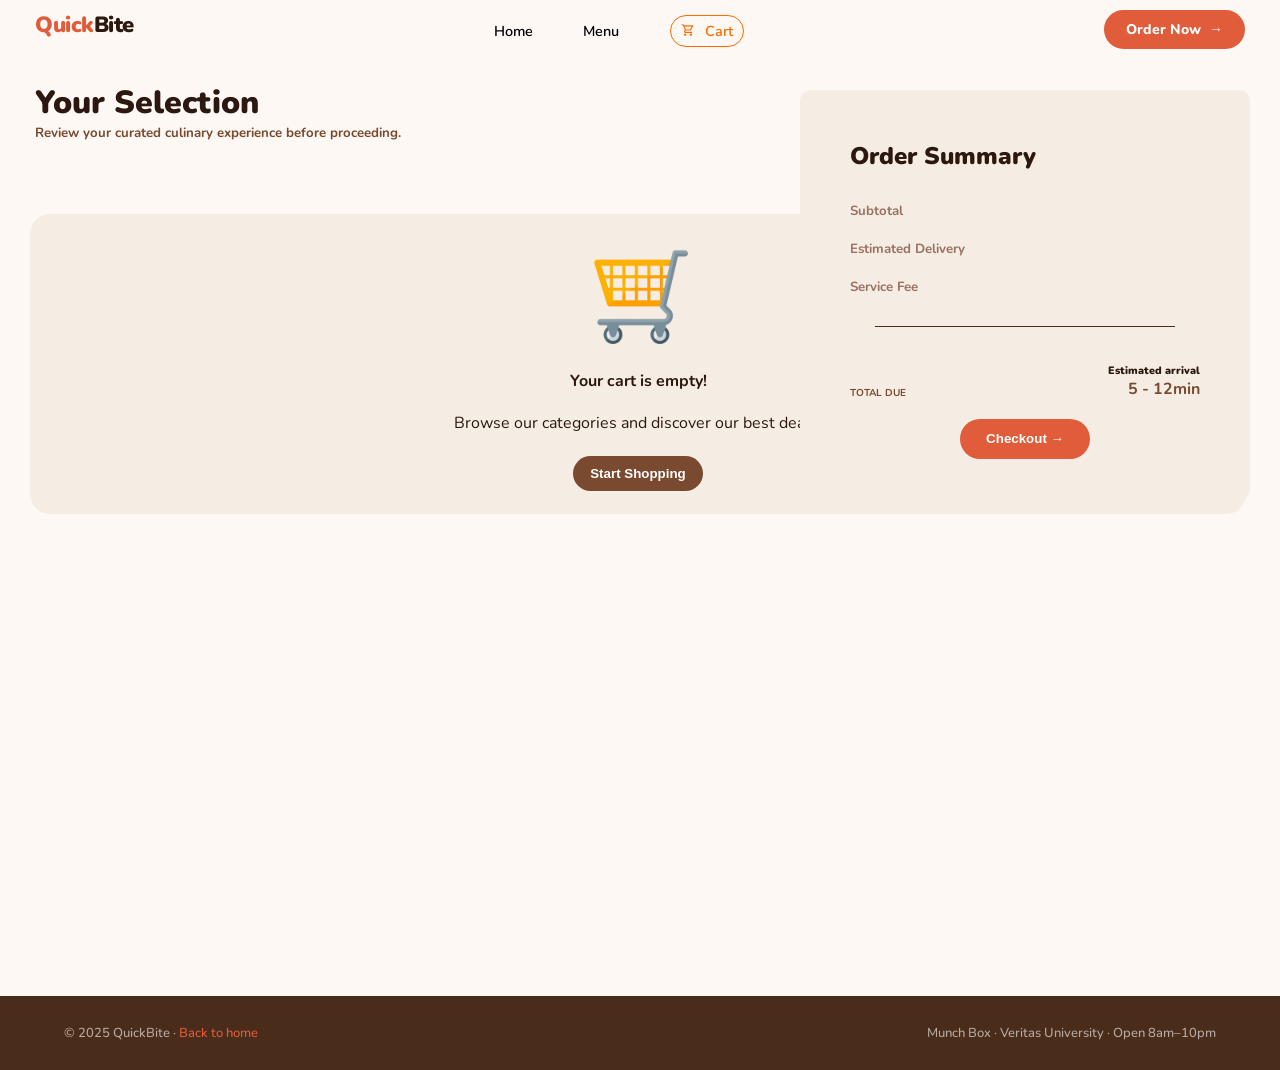
==== commit 7b78cece: "CommentedCart" ====
--- a/cart.html
+++ b/cart.html
@@ -50,19 +50,18 @@
     <br>
     
 
+   
+
     <main id ="body">
-
-        <ul id>
-
-        </ul>
         
         <div class = "section1">
             <div class="block1">
             
                 <h1 class = "mainText">Your Selection</h1>
                 <h5 class = "subText">Review your curated culinary experience before proceeding.</h5>
+                 
             </div>
-            <br>
+            <br><ul id="list-container"></ul>
 
         <div class = "empty">
             <div id = "cartimg">
@@ -82,6 +81,54 @@
 
     </main>
 
+     <div class = "check">
+
+        <div class = "checkout">
+             <h2 class = "h1">Order Summary</h2>
+             <div class = "remH">
+                 <h5 style="padding-bottom: 20px;">Subtotal</h5>
+        
+                 <h5 style="padding-bottom: 20px; ">Estimated Delivery</h5>
+                 <h5 style="padding-bottom: 10px;">Service Fee</h5>
+                 <div class ="checkoutPrice">
+                     <h5 style="padding-bottom: 20px;" id="Subtotal"></h5>
+                     <h5 style="padding-bottom: 20px;" id="delivery"></h5>
+                     <h5 id="service"></h5>
+                 </div>
+
+
+             </div>
+            
+             <hr class = "line">
+             <br>
+
+             <div class = "checkoutTotal">
+
+             <div class = "h">
+                 <h2 id = "light"  >TOTAL DUE</h2>
+                 <h2  id = "total"></h2>
+             </div>
+
+            
+             <div class="ArrivalTime">
+                 <h6 id = "thick">Estimated arrival</h6>
+                 <h4 id = "light2">5 - 12min</h4>
+             </div>
+
+             </div>
+
+             <div class = "checkoutButtonContainer">
+                 <button class="checkoutButton">Checkout &RightArrow;</button>
+             </div>
+
+
+
+
+        
+         </div>
+
+     </div>
+
     <footer>
         <span>© 2025 QuickBite · <a href="index.html">Back to home</a></span>
         <span>Munch Box · Veritas University · Open 8am–10pm</span>
@@ -94,6 +141,7 @@
 
 <script src = "scripts/cart.js">
 </script>
+<script ></script>
 </body>
 
 
--- a/styles/style.css
+++ b/styles/style.css
@@ -0,0 +1,148 @@
+/* @import url('https://fonts.googleapis.com/css2?family=Alan+Sans:wght@300..900&family=Montserrat:ital,wght@0,100..900;1,100..900&display=swap'); */
+
+
+@import url('https://fonts.googleapis.com/css2?family=Nunito:ital,wght@0,200..1000;1,200..1000&display=swap');
+
+
+/* .montserrat-<uniquifier> {
+  font-family: "Montserrat", sans-serif;
+  font-optical-sizing: auto;
+  font-weight: <weight>;
+  font-style: normal;
+} */
+
+  :root {
+    --orange: #E05C3A;
+    --orange-light: #F07A5A;
+    --orange-pale: #FDF0EB;
+    --brown: #2C1810;
+    --brown-mid: #4A2C1A;
+    --brown-light: #7A4A30;
+    --white: #FFFFFF;
+    --cream: #FDF8F4;
+    --cream2: #F5EDE4;
+    --text: #2C1810;
+    --muted: #9A7060;
+    --border: rgba(44,24,16,0.1);
+    --radius: 20px;
+    --radius-sm: 12px;
+  }
+
+  .nav-logo {
+    font-size: 22px;
+    font-weight: 900;
+    color: var(--orange);
+    text-decoration: none;
+    letter-spacing: -0.5px;
+    /* margin-left: 55px; */
+  }
+
+  .nav-logo span { color: var(--brown); }
+
+*{
+    margin : 0;
+    padding: 0;
+    box-sizing: border-box;
+}
+
+body{
+      font-family: "Nunito", sans-serif;
+      background: var(--cream);
+}
+
+
+header{
+    display: flex;
+    justify-content: space-between;
+    padding: 10px 35px;
+}
+
+nav{
+    width: 250px;
+    margin-top: 5px ;
+}
+
+nav ul{
+    display: flex;
+    width: 100%;
+    justify-content: space-between;
+   
+}
+
+nav ul a{
+    display: flex;
+    align-items: center;
+    text-decoration: none;
+    color: #000;
+     gap: 10px;
+}
+
+nav ul a img{
+    width: 14px;
+    height: 14px;
+    margin-top: 2px;
+}
+
+nav ul li{
+    list-style-type: none;
+    text-transform: capitalize;
+    font-weight: 600;
+    /* color: #a1a1a1; */
+    font-size: .9rem;
+}
+
+nav ul a .active{
+    border: 1px solid #FF6B00;
+    display: flex;
+    padding: 5px 10px;
+    gap: 10px;
+    border-radius: 20px;
+}
+
+nav ul a .active li{
+    color: #FF6B00;
+}
+
+
+
+.right button{
+    background-color: #FF6B00;
+    padding: 12px 25px;
+    border-radius: 50px;
+    border: none;
+    color: #fff;
+    text-transform: capitalize;
+}
+
+.right .order {
+    background: var(--orange);
+    color: white;
+    border: none;
+    /* Reduced padding and font-size */
+    padding: 10px 22px; 
+    font-size: 14px;
+    
+    border-radius: 99px;
+    font-family: 'Nunito', sans-serif;
+    font-weight: 800;
+    cursor: pointer;
+    transition: all 0.3s ease;
+    text-decoration: none;
+    display: inline-flex; /* Changed to inline-flex to align arrow perfectly */
+    align-items: center;
+    gap: 8px; /* Space between text and arrow */
+}
+
+.right .order::after {
+    content: '→'; 
+    transition: transform 0.3s ease;
+}
+
+.right .order:hover {
+    background: #e67e22;
+    padding-right: 26px;
+}
+
+.right .order:hover::after {
+    transform: translateX(5px);
+}
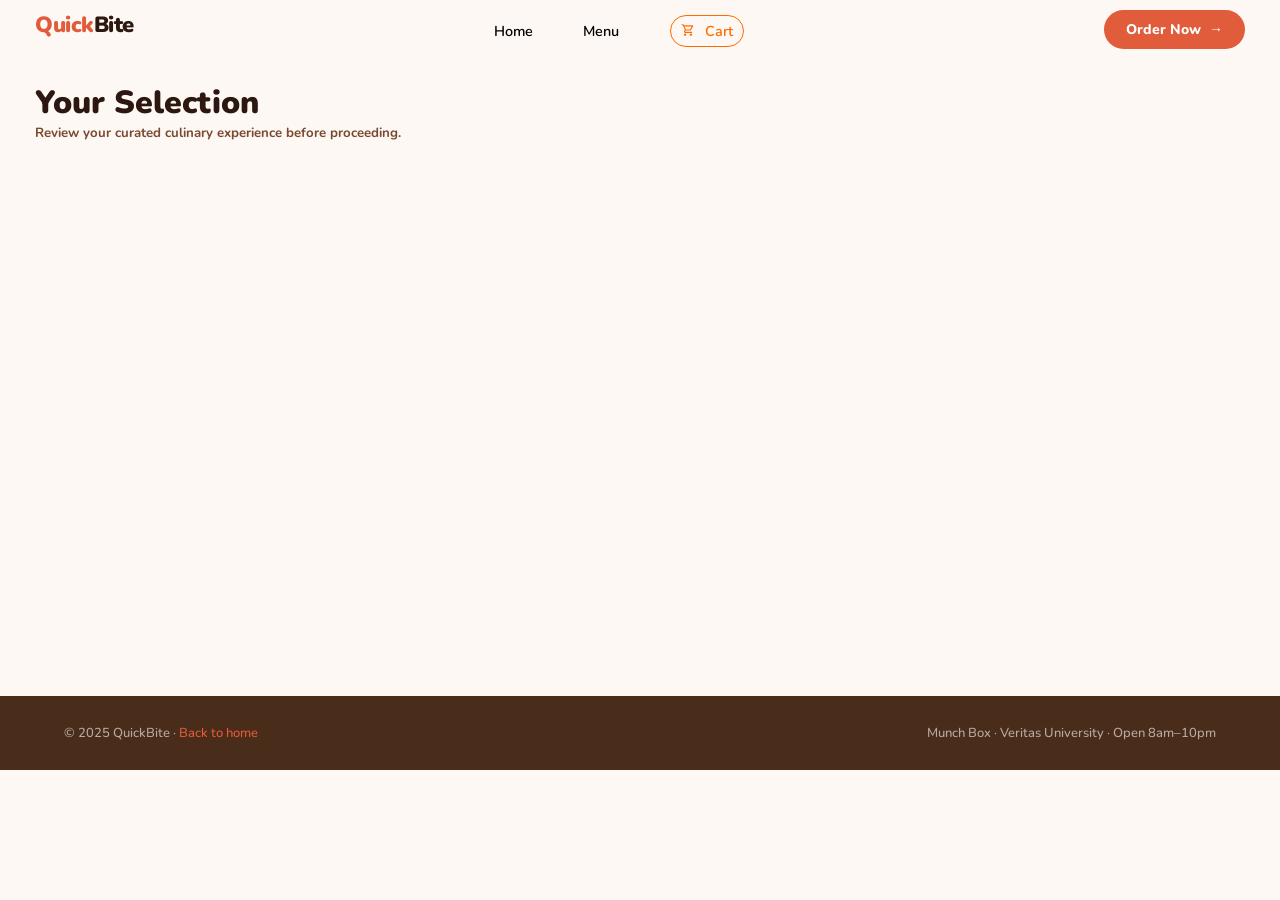
==== commit 30e85a26: "Merge pull request #10 from bernardtechco1-lgtm/main AddedImageswithUpdatedCode" ====
--- a/cart.html
+++ b/cart.html
@@ -63,7 +63,7 @@
             </div>
             <br><ul id="list-container"></ul>
 
-        <div class = "empty">
+        <div class = "empty hide">
             <div id = "cartimg">
                 <img width= "100px" src="images/shopping_cart (2).png">
             </div>
@@ -81,7 +81,7 @@
 
     </main>
 
-     <div class = "check">
+     <div class = "check hide">
 
         <div class = "checkout">
              <h2 class = "h1">Order Summary</h2>
--- a/styles/cart.css
+++ b/styles/cart.css
@@ -184,10 +184,12 @@
     height: px;  
     z-index: 100;
     animation: bounce 4s infinite ease-in-out alternate;
+    
 }
 
 .check.hide{
     display: none;
+    
 }
 @keyframes bounce {
   0%, 100% {
